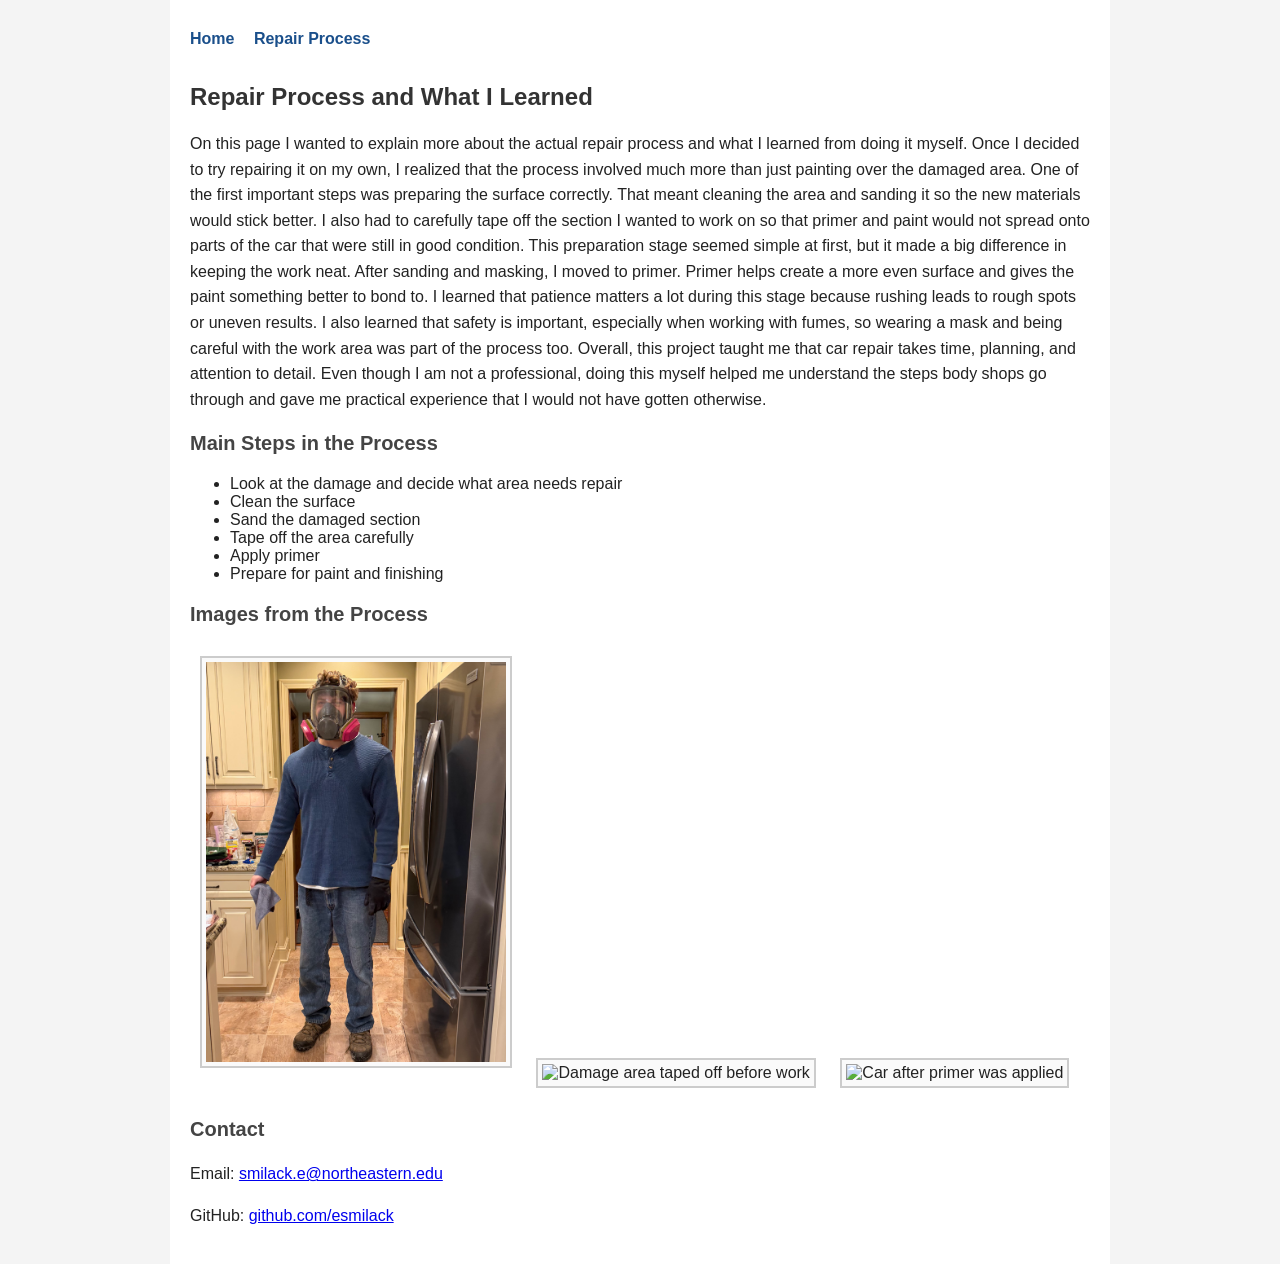
==== process.html @ 02b01bc2 "Second page and styling" ====
<!DOCTYPE html>
<html>
<head>
    <title>Repair Process</title>
    <link rel="stylesheet" type="text/css" href="styles.css">
</head>

<body>

    <div class="container">

        <div class="nav">
            <a href="index.html">Home</a>
            <a href="process.html">Repair Process</a>
        </div>

        <h2>Repair Process and What I Learned</h2>

        <p>
            On this page I wanted to explain more about the actual repair process and what I learned from doing it myself. Once I decided to try repairing it on my own, I realized that the process involved much more than just painting over the damaged area.

            One of the first important steps was preparing the surface correctly. That meant cleaning the area and sanding it so the new materials would stick better. I also had to carefully tape off the section I wanted to work on so that primer and paint would not spread onto parts of the car that were still in good condition. This preparation stage seemed simple at first, but it made a big difference in keeping the work neat.

            After sanding and masking, I moved to primer. Primer helps create a more even surface and gives the paint something better to bond to. I learned that patience matters a lot during this stage because rushing leads to rough spots or uneven results. I also learned that safety is important, especially when working with fumes, so wearing a mask and being careful with the work area was part of the process too.

            Overall, this project taught me that car repair takes time, planning, and attention to detail. Even though I am not a professional, doing this myself helped me understand the steps body shops go through and gave me practical experience that I would not have gotten otherwise.
        </p>

        <h3>Main Steps in the Process</h3>
        <ul>
            <li>Look at the damage and decide what area needs repair</li>
            <li>Clean the surface</li>
            <li>Sand the damaged section</li>
            <li>Tape off the area carefully</li>
            <li>Apply primer</li>
            <li>Prepare for paint and finishing</li>
        </ul>

        <h3>Images from the Process</h3>

        <img src="mask.jpg" alt="Wearing a mask during the repair process" width="300">
        <img src="taped.jpg" alt="Damage area taped off before work" width="300">
        <img src="primed.jpg" alt="Car after primer was applied" width="300">

        <h3>Contact</h3>
        <p>Email: <a href="mailto:smilack.e@northeastern.edu">smilack.e@northeastern.edu</a></p>
        <p>GitHub: <a href="https://github.com/esmilack">github.com/esmilack</a></p>

    </div>

</body>
</html>
---- styles.css ----
body {
    background-color: #f4f4f4;
    font-family: Arial, sans-serif;
    color: #222222;
    margin: 0;
    padding: 0;
}

.container {
    width: 900px;
    margin: auto;
    padding: 20px;
    background-color: white;
}

.nav {
    margin-bottom: 20px;
    padding: 10px 0;
}

.nav a {
    margin-right: 15px;
    text-decoration: none;
    color: #1a4f8b;
    font-weight: bold;
}

h1 {
    color: #8b1e1e;
    font-size: 32px;
    margin-bottom: 15px;
}

h2 {
    color: #333333;
    font-size: 24px;
    margin-top: 25px;
}

h3 {
    color: #444444;
    font-size: 20px;
    margin-top: 20px;
}

p {
    line-height: 1.6;
    margin-bottom: 15px;
}

ul {
    margin-left: 20px;
    padding-left: 20px;
}

img {
    margin: 10px;
    border: 2px solid #cccccc;
    padding: 4px;
    background-color: #fafafa;
}
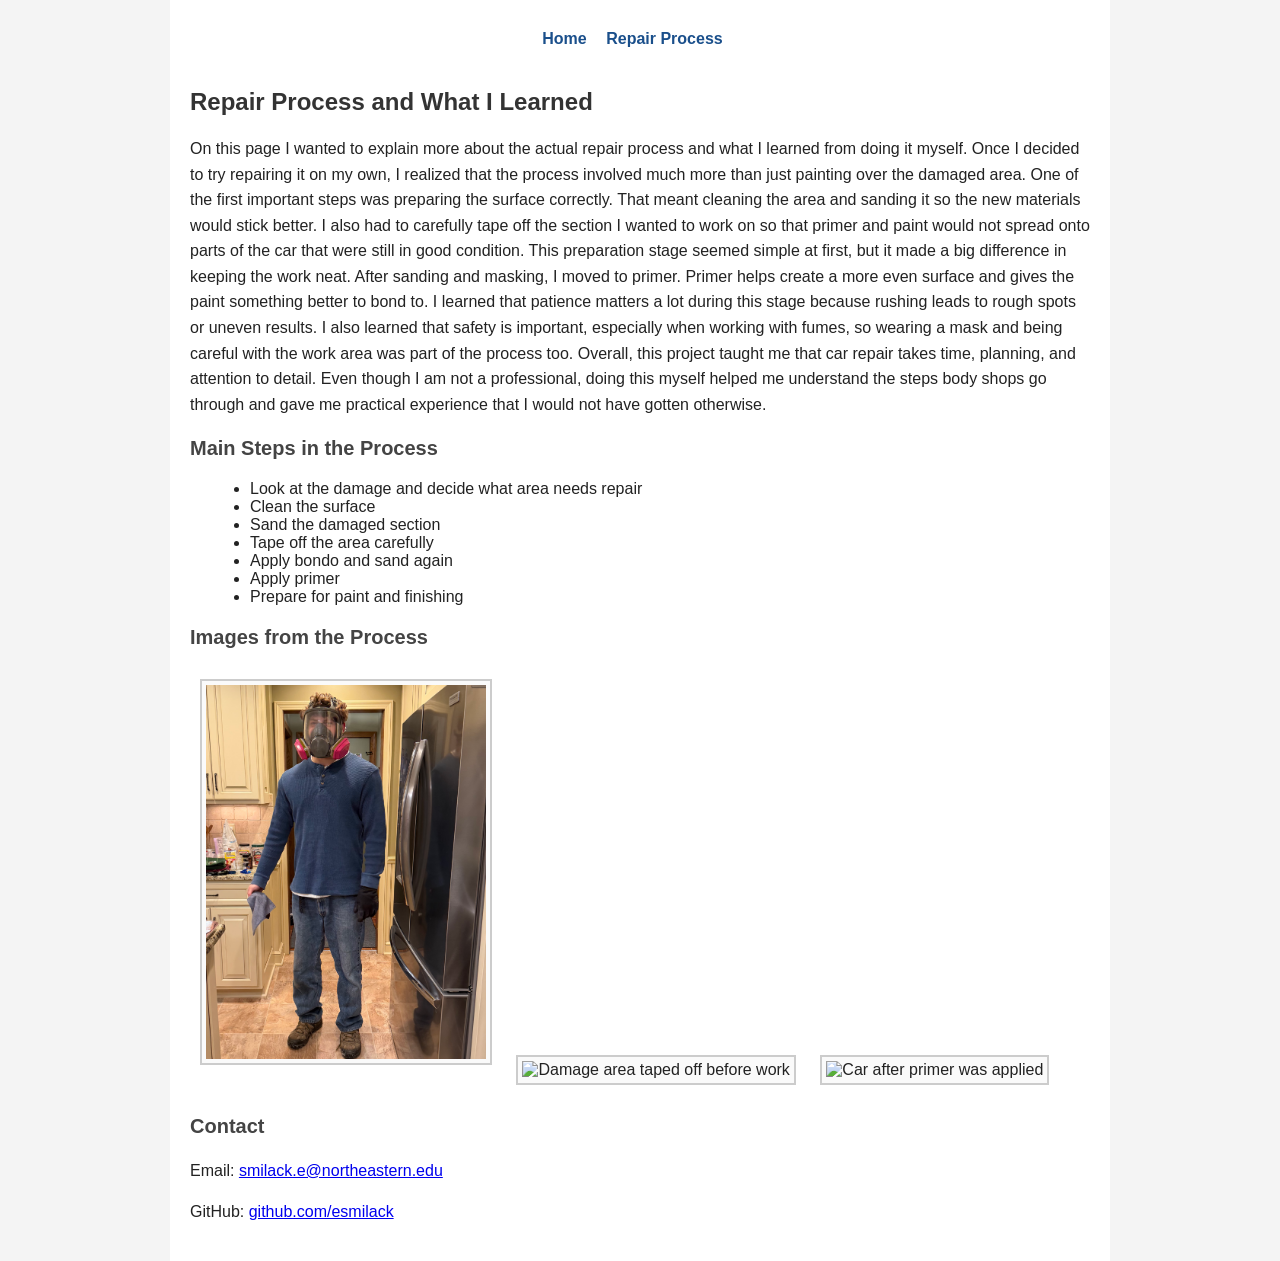
==== commit ac53043c: "detail" ====
--- a/process.html
+++ b/process.html
@@ -32,6 +32,7 @@
             <li>Clean the surface</li>
             <li>Sand the damaged section</li>
             <li>Tape off the area carefully</li>
+            <li>Apply bondo and sand again</li>
             <li>Apply primer</li>
             <li>Prepare for paint and finishing</li>
         </ul>
--- a/styles.css
+++ b/styles.css
@@ -16,6 +16,7 @@
 .nav {
     margin-bottom: 20px;
     padding: 10px 0;
+    text-align: center;
 }
 
 .nav a {
@@ -28,32 +29,29 @@
 h1 {
     color: #8b1e1e;
     font-size: 32px;
-    margin-bottom: 15px;
 }
 
 h2 {
     color: #333333;
     font-size: 24px;
-    margin-top: 25px;
+    margin-top: 30px;
 }
 
 h3 {
     color: #444444;
     font-size: 20px;
-    margin-top: 20px;
 }
 
 p {
     line-height: 1.6;
-    margin-bottom: 15px;
 }
 
 ul {
     margin-left: 20px;
-    padding-left: 20px;
 }
 
 img {
+    width: 280px;
     margin: 10px;
     border: 2px solid #cccccc;
     padding: 4px;
